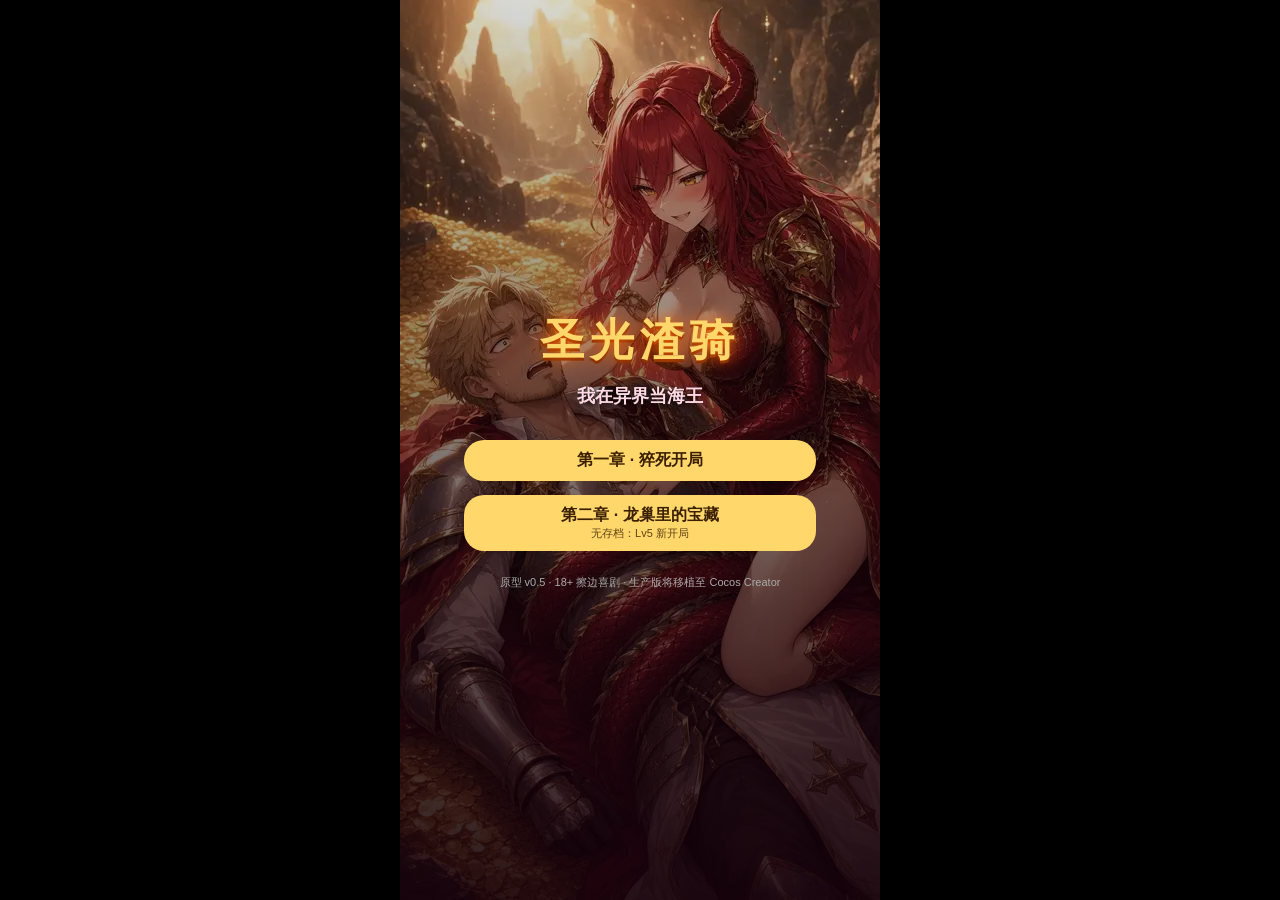
==== index.html @ f28afd52 "Add playable game build (Ch1+Ch2)" ====
<!doctype html><html lang="zh-CN"><head><meta charset="utf-8"><meta name="viewport" content="width=device-width,initial-scale=1,maximum-scale=1,user-scalable=no,viewport-fit=cover">
<title>圣光渣骑：我在异界当海王 · 原型 v0.5（第一章 + 第二章）</title><style>*{box-sizing:border-box;margin:0;padding:0;-webkit-tap-highlight-color:transparent;user-select:none}
html,body{height:100%;background:#000;font-family:-apple-system,"PingFang SC","Noto Sans CJK SC","Microsoft YaHei",sans-serif;overflow:hidden}
#game{position:relative;width:100%;max-width:480px;height:100%;margin:0 auto;overflow:hidden;background:#000;transition:background .6s}
#bg{position:absolute;inset:0;background:#000 center/cover no-repeat;transition:opacity .35s}#bg.out{opacity:0}
#stage{position:absolute;left:0;right:0;bottom:22%;top:6%;display:flex;justify-content:center;align-items:flex-end;gap:0}
.ch{position:relative;height:100%;transition:filter .3s,opacity .5s,transform .3s;opacity:0;animation:in .5s forwards}
.ch img{height:100%;width:100%;object-fit:contain;object-position:bottom;display:block;filter:drop-shadow(0 6px 14px rgba(0,0,0,.5))}
.ch.dim{filter:brightness(.55)}
.ch.speak{transform:scale(1.03);z-index:2}
.ch{width:80%}.ch.duo{width:62%;margin:0 -9%}
.blushfx::after{content:"";position:absolute;left:30%;right:30%;top:9%;height:10%;background:radial-gradient(ellipse,rgba(255,80,120,.65),transparent 70%);animation:pulse 1s infinite alternate}
@keyframes in{to{opacity:1}}
@keyframes pulse{from{opacity:.5}to{opacity:1}}
#topbar{position:absolute;top:0;left:0;right:0;padding:10px 12px;display:flex;justify-content:space-between;color:#fff;font-size:12px;text-shadow:0 1px 3px #000;z-index:5}
#aff{background:rgba(0,0,0,.45);padding:4px 8px;border-radius:12px}
#title{position:absolute;top:38%;left:0;right:0;text-align:center;color:#fff;font-size:22px;font-weight:bold;letter-spacing:2px;text-shadow:0 2px 10px #000;opacity:0;pointer-events:none;z-index:6}
#title.show{animation:tt 1.8s forwards}
@keyframes tt{0%{opacity:0;transform:translateY(10px)}20%,75%{opacity:1;transform:none}100%{opacity:0}}
#box{position:absolute;left:10px;right:10px;bottom:16px;min-height:21%;background:rgba(18,12,30,.86);border:2px solid #e8c36a;border-radius:14px;padding:22px 16px 26px;color:#fff;z-index:4}
#box.sys{border-color:#6ad0ff;background:rgba(8,24,40,.9)}
#box.sys #text{color:#9fe3ff}
#name{position:absolute;top:-16px;left:14px;background:linear-gradient(90deg,#e8c36a,#c98a2a);color:#2a1600;font-weight:bold;padding:4px 14px;border-radius:10px;font-size:15px}
#name:empty{display:none}
#expr{position:absolute;top:-12px;right:14px;font-size:11px;color:#ffd9e6;background:rgba(120,30,70,.85);padding:2px 8px;border-radius:8px}
#expr:empty{display:none}
#text{font-size:16px;line-height:1.65;min-height:3.3em}
#next{position:absolute;right:12px;bottom:6px;font-size:12px;color:#e8c36a;animation:pulse .7s infinite alternate}
.shake{animation:shk .45s}
@keyframes shk{0%,100%{transform:none}20%{transform:translate(-8px,3px)}40%{transform:translate(7px,-4px)}60%{transform:translate(-5px,2px)}80%{transform:translate(4px,-2px)}}
.tilt{animation:tilt 1s}
@keyframes tilt{50%{transform:rotate(-6deg) scale(1.05);filter:grayscale(1)}}
.ghost #stage,.ghost #bg{filter:blur(2px) grayscale(.6)}
#flash{position:absolute;inset:0;background:#fff;opacity:0;pointer-events:none;z-index:9}
#flash.go{animation:fl 1s}
@keyframes fl{0%{opacity:1}100%{opacity:0}}
.particle{position:absolute;font-size:22px;pointer-events:none;z-index:7;animation:up 1.4s ease-out forwards}
@keyframes up{to{transform:translateY(-160px) scale(1.4);opacity:0}}
.popup{position:absolute;left:50%;top:30%;transform:translateX(-50%);padding:8px 16px;border-radius:20px;font-weight:bold;font-size:18px;z-index:8;animation:pop 1.6s forwards;white-space:nowrap}
.popup.pos{background:#ff5c93;color:#fff}.popup.neg{background:#444;color:#9cf}
@keyframes pop{0%{opacity:0;transform:translate(-50%,20px)}15%,80%{opacity:1;transform:translate(-50%,0)}100%{opacity:0;transform:translate(-50%,-30px)}}
#overlay{position:absolute;inset:0;z-index:10;display:none;flex-direction:column;align-items:center;justify-content:center;padding:20px;gap:14px;background:rgba(10,5,25,.75)}
#overlay.show{display:flex}
.cardtitle{color:#ffe08a;font-size:18px;font-weight:bold;letter-spacing:2px}
.card{width:100%;background:linear-gradient(135deg,#3a2a10,#7a5a1a);border:2px solid #ffd76a;border-radius:14px;padding:12px 14px;color:#fff;text-align:left;font-size:14px;line-height:1.5;box-shadow:0 0 18px rgba(255,200,80,.35);cursor:pointer;animation:in .4s forwards;opacity:0}
.card b{display:block;color:#ffe08a;font-size:16px;margin-bottom:4px}
.card:active{transform:scale(.97)}
.itembox{background:linear-gradient(160deg,#ffd1e3,#ff8fb8);border-radius:16px;padding:20px;text-align:center;color:#5a0a2a;width:85%;box-shadow:0 0 30px #ff8fb8}
.book{width:90px;height:120px;margin:10px auto;background:linear-gradient(135deg,#ff5c93,#b0164f);border-radius:6px 10px 10px 6px;box-shadow:inset 8px 0 0 #7a0e36,0 6px 12px rgba(0,0,0,.4);color:#fff;font-size:12px;display:flex;align-items:center;justify-content:center;padding:6px;font-weight:bold}
.btn{background:#ffd76a;color:#3a2000;border:none;border-radius:20px;padding:10px 26px;font-size:16px;font-weight:bold;cursor:pointer}
/* battle */
#battle{position:absolute;inset:0;z-index:11;display:none;background:linear-gradient(rgba(20,10,20,.45),rgba(20,10,20,.65));color:#fff}
#battle.show{display:block}
.side{position:absolute;left:0;right:0;display:flex;justify-content:space-around;padding:0 10px}
#enemies{top:12%}#allies{top:46%}
.unit{width:30%;text-align:center;position:relative}
.unit .av{width:70px;height:70px;margin:0 auto;border-radius:50%;background-size:cover;background-position:center 8%;border:3px solid #ffd76a;transition:transform .15s}
.unit.enemy .av{border-color:#a33;background:radial-gradient(circle,#555,#222);display:flex;align-items:center;justify-content:center;font-size:34px}
.unit.dead{opacity:.25;filter:grayscale(1)}
.unit .nm{font-size:12px;margin-top:4px}
.hp{height:7px;background:#300;border-radius:4px;margin:4px 6px 0;overflow:hidden}
.hp i{display:block;height:100%;background:linear-gradient(90deg,#4f4,#9f6);transition:width .3s}
.enemy .hp i{background:linear-gradient(90deg,#f44,#f96)}
.hit{animation:shk .3s}
.atk{transform:translateY(-14px)}
.unit.enemy .atk,.unit.enemy.atk .av{transform:translateY(14px)}
.dmg{position:absolute;left:50%;top:0;color:#fff;font-weight:bold;text-shadow:0 0 4px #f00;animation:up 1s forwards;pointer-events:none}
#blog{position:absolute;left:12px;right:12px;top:70%;font-size:13px;color:#ffe;text-align:center;min-height:20px}
#energy{position:absolute;left:20px;right:20px;top:76%;height:14px;background:#222;border:2px solid #ffd76a;border-radius:8px;overflow:hidden}
#energy i{display:block;height:100%;width:0;background:linear-gradient(90deg,#ffe08a,#fff3c0);transition:width .3s}
#ult{position:absolute;left:50%;bottom:5%;transform:translateX(-50%);width:110px;height:110px;border-radius:50%;border:none;background:radial-gradient(circle,#fff6c9,#e8b23a);font-weight:bold;font-size:15px;color:#4a2a00;box-shadow:0 0 0 rgba(255,215,106,0);cursor:pointer}
#ult:disabled{filter:grayscale(1) brightness(.5)}
#ult.ready{animation:glow .6s infinite alternate}
@keyframes glow{to{box-shadow:0 0 30px 10px #ffd76a}}
#ring{position:absolute;left:50%;bottom:calc(5% + 55px);width:300px;height:300px;margin-left:-150px;margin-bottom:-150px;border:5px solid #fff;border-radius:50%;pointer-events:none;display:none}
#ring.on{display:block}
#ring.pw{border-color:#ffd76a;box-shadow:0 0 20px #ffd76a}
#tip{position:absolute;left:10px;right:10px;top:3%;font-size:12px;background:rgba(8,24,40,.85);border:1px solid #6ad0ff;color:#9fe3ff;padding:8px;border-radius:10px;text-align:center}
#judge{position:absolute;left:0;right:0;top:36%;text-align:center;font-size:40px;font-weight:900;color:#ffd76a;text-shadow:0 0 16px #f80;display:none}
#judge.show{display:block;animation:pop 1.6s forwards;left:50%}
#endscr{position:absolute;inset:0;z-index:12;display:none;flex-direction:column;align-items:center;justify-content:center;gap:18px;background:linear-gradient(rgba(0,0,0,.55),rgba(0,0,0,.8));color:#fff;text-align:center}
#endscr.show{display:flex;animation:in 1s forwards}
#endscr h1{font-size:30px;letter-spacing:4px;color:#ffd76a}
#endscr p{font-size:14px;color:#ccc;line-height:1.8}
#fade{position:absolute;inset:0;background:#000;opacity:0;pointer-events:none;z-index:3;transition:opacity 1.5s}
#fade.on{opacity:1}

.unit.enemy .av img{width:120%;height:120%;object-fit:contain;object-position:center top}
/* ===== v4 skill battle ===== */
#battle{overflow:hidden}
#bwave{position:absolute;top:8px;left:0;right:0;text-align:center;font-size:12px;color:#ffe08a;text-shadow:0 1px 3px #000}
#enemies{top:5%}#allies{top:44%}
.unit .av{width:64px;height:64px}
.unit.boss .av{width:86px;height:86px}
.unit.tgt .av{box-shadow:0 0 0 3px #fff,0 0 14px #ffd76a}
.unit.flash .av{animation:hf .25s}
@keyframes hf{0%{filter:brightness(3)}100%{filter:none}}
.unit.stunned .av{animation:wob 1s infinite}
@keyframes wob{50%{transform:rotate(8deg)}}
.unit .st{font-size:11px;color:#ffe066;height:14px;margin-top:2px}
.hpn{font-size:10px;color:#ddd}
.intent{font-size:11px;background:rgba(0,0,0,.6);border-radius:8px;padding:2px 6px;margin:0 auto 4px;display:inline-block;min-height:18px;color:#fff;white-space:nowrap}
.intent.warn{background:#c0182a;animation:glow .5s infinite alternate;font-weight:bold}
.dmg{font-size:18px}.dmg.crit{color:#ffd76a;font-size:22px;text-shadow:0 0 6px #f60}.dmg.heal{color:#7f7;text-shadow:0 0 6px #0a0}
#blog{top:36%;font-size:13px;background:rgba(0,0,0,.45);padding:6px 8px;border-radius:10px;min-height:44px;display:flex;align-items:center;justify-content:center;line-height:1.4}
#bhud{position:absolute;left:12px;right:12px;bottom:calc(14px + 92px);display:flex;gap:10px;align-items:center}
#holy{display:flex;gap:4px;align-items:center;font-size:11px;color:#ffe08a}
#holy b{width:16px;height:16px;border-radius:50%;border:2px solid #ffd76a;background:#332}
#holy b.on{background:radial-gradient(circle,#fff6c9,#e8b23a);box-shadow:0 0 8px #ffd76a}
#energy{position:relative;flex:1;left:auto;right:auto;top:auto;height:16px}
#energy span{position:absolute;inset:0;font-size:10px;text-align:center;color:#432;line-height:12px}
#energy.full{animation:glow .5s infinite alternate}
#skills{position:absolute;left:8px;right:8px;bottom:14px;display:flex;gap:6px;justify-content:center}
.sk{position:relative;flex:1;max-width:82px;height:84px;border-radius:16px;border:2px solid #ffd76a;background:linear-gradient(160deg,#4a3410,#1e1406);color:#ffe9b0;display:flex;flex-direction:column;align-items:center;justify-content:center;cursor:pointer;padding:0}
.sk .g,.skbig .g{width:40px;height:40px;border-radius:50%;background:radial-gradient(circle,#fff6c9,#e8b23a);color:#5a2a00;font-size:22px;font-weight:900;display:flex;align-items:center;justify-content:center}
.sk .sn{font-size:11px;margin-top:4px}
.sk.ok{box-shadow:0 0 12px rgba(255,215,106,.7)}
.sk:disabled{filter:grayscale(.9) brightness(.55)}
.sk .cd{position:absolute;inset:0;display:flex;align-items:center;justify-content:center;font-size:30px;font-weight:900;color:#fff;background:rgba(0,0,0,.45);border-radius:14px}
.sk .cost{position:absolute;top:-8px;right:-4px;font-size:9px;background:#e8b23a;color:#3a1a00;border-radius:6px;padding:1px 4px}
.sk-heal .g{background:radial-gradient(circle,#eaffd8,#6fcf4a)}
.sk-hammer .g{background:radial-gradient(circle,#fff,#7fb6ff)}
.sk-judge .g{background:radial-gradient(circle,#fff,#ffb347)}
.sk-ult{border-color:#fff}.sk-ult .g{background:radial-gradient(circle,#fff,#ff6fb0);color:#fff}
.skbig{display:flex;justify-content:center;margin:8px 0}.skbig .g{width:64px;height:64px;font-size:34px}
#ring{bottom:calc(14px + 42px)}
#bover{position:absolute;inset:0;z-index:20;display:none;align-items:center;justify-content:center;background:rgba(10,5,25,.7)}
#bover.show{display:flex}
.bmodal{width:84%;background:linear-gradient(160deg,#20152e,#3a2350);border:2px solid #ffd76a;border-radius:16px;padding:18px;text-align:center;color:#fff}
.bbtns{display:flex;gap:10px;justify-content:center;margin-top:14px}
.tutt{font-size:18px;font-weight:bold;color:#ffe08a}.tutd{font-size:14px;line-height:1.6;margin-top:8px}
.lvup{font-size:34px;font-weight:900;color:#ffd76a;text-shadow:0 0 18px #f80;animation:pop2 .6s}
@keyframes pop2{0%{transform:scale(.3)}70%{transform:scale(1.2)}100%{transform:none}}
.lvn{font-size:20px;margin:4px 0}.lvq{font-size:13px;color:#9fe3ff}.lvs{font-size:13px;margin-top:8px;line-height:1.7}
.xpbar{height:10px;background:#222;border-radius:6px;margin-top:10px;overflow:hidden}.xpbar i{display:block;height:100%;background:#7fd0ff}
#talbtn{position:absolute;top:34px;right:10px;z-index:6;background:rgba(40,20,60,.8);color:#ffe08a;border:1px solid #ffd76a;border-radius:12px;font-size:12px;padding:4px 10px}
#talbtn.glow{animation:glow .6s infinite alternate}
.talbox{width:100%;max-height:92%;overflow:auto;background:linear-gradient(160deg,#20152e,#3a2350);border:2px solid #ffd76a;border-radius:16px;padding:14px;color:#fff}
.taltitle{font-size:17px;font-weight:bold;color:#ffe08a;text-align:center}.talsub{font-size:12px;text-align:center;margin:4px 0 8px;color:#ccc}
.tal{position:relative;background:rgba(0,0,0,.3);border:1px solid #6a4a8a;border-radius:10px;padding:8px 54px 8px 10px;margin-bottom:6px}
.tal.lock{opacity:.45}.tn{font-weight:bold;font-size:14px}.tn i{font-style:normal;color:#ff7fb0;margin-left:6px}.tn em{font-style:normal;font-size:10px;color:#aaa;margin-left:6px}
.td{font-size:12px;color:#ddd;margin-top:2px}
.tadd{position:absolute;right:8px;top:50%;transform:translateY(-50%);width:38px;height:38px;border-radius:50%;border:none;background:#ffd76a;font-size:22px;font-weight:900;color:#3a1a00}
.tadd:disabled{background:#555;color:#888}
.talq{min-height:18px;font-size:12px;color:#9fe3ff;text-align:center;margin:6px 0}
.talbox .btn{display:block;margin:0 auto}
/* ===== v5: title / map / mini-game / ch2 battle ===== */
#titlescr{position:absolute;inset:0;z-index:40;display:none;flex-direction:column;align-items:center;justify-content:center;gap:14px;background:linear-gradient(rgba(0,0,0,.25),rgba(20,0,10,.85));color:#fff;text-align:center;padding:20px}
#titlescr.show{display:flex}
#titlescr h1{font-size:44px;color:#ffd76a;letter-spacing:6px;text-shadow:0 0 18px #f60,0 3px 0 #7a2a00}
#titlescr h2{font-size:18px;color:#ffd9e6;margin-bottom:18px;text-shadow:0 2px 6px #000}
#titlescr .btn{width:80%;display:flex;flex-direction:column;align-items:center}
#titlescr .btn small{font-size:11px;font-weight:normal;opacity:.8}
#titlescr .ghostbtn{background:rgba(255,215,106,.25);color:#ffe9b0;border:1px solid #ffd76a;font-size:13px}
#titlescr p{font-size:11px;color:#aaa;margin-top:10px}
#endscr .btn{margin:0 0 4px}
#mapscr{position:absolute;inset:0;z-index:9;display:none;background:#000 center/cover}
#mapscr.show{display:block}
#mapinfo{position:absolute;top:34px;left:10px;right:110px;font-size:12px;color:#fff;background:rgba(0,0,0,.55);border-radius:10px;padding:6px 10px}
#maptip{position:absolute;bottom:14px;left:10px;right:10px;font-size:12px;color:#ffe9b0;text-align:center;background:rgba(0,0,0,.55);border-radius:10px;padding:6px}
.node{position:absolute;transform:translate(-50%,-50%);display:flex;flex-direction:column;align-items:center;cursor:pointer}
.node .ni{width:40px;height:40px;border-radius:50%;display:flex;align-items:center;justify-content:center;font-size:20px;background:radial-gradient(circle,#fff6c9,#e8b23a);border:3px solid #fff;box-shadow:0 2px 8px #000}
.node.side .ni{width:34px;height:34px;font-size:16px;background:radial-gradient(circle,#e9f6ff,#5ab0ff)}
.node.boss .ni{border-color:#ff4d6a}
.node .nn{margin-top:2px;font-size:10px;color:#fff;background:rgba(0,0,0,.65);padding:1px 6px;border-radius:8px;white-space:nowrap}
.node.lock{opacity:.35;filter:grayscale(1);pointer-events:none}
.node.done .ni{background:#4a4;color:#fff}
.node.next .ni,.node.open.side .ni{animation:glow .6s infinite alternate}
#mini{width:100%;height:100%;display:flex;flex-direction:column;gap:8px}
#minibar{color:#ffe08a;font-weight:bold;text-align:center;font-size:15px}
#minifield{position:relative;flex:1;border:2px solid #ffd76a;border-radius:14px;background:#000 center/cover;overflow:hidden}
.coin,.loot{position:absolute;cursor:pointer;line-height:1;filter:drop-shadow(0 2px 2px #000)}
.loot{font-size:24px;opacity:.85}.loot.got{animation:pop2 .4s;opacity:.25;pointer-events:none}
.coin.nope{animation:shk .3s}
#minifound{min-height:60px;font-size:12px;color:#9f9;line-height:1.5}
.card.gaze{background:linear-gradient(135deg,#3a1040,#8a2a7a);border-color:#ff9fe0}
.card .rate{font-style:normal;font-size:11px;color:#9fe3ff;margin-left:8px}
#allies.four .unit{width:24%}#enemies.four .unit{width:24%}
.unit.spr .av{border:none;border-radius:0;background:none;width:92px;height:92px;overflow:visible}
.unit.spr .av img{width:100%;height:100%;object-fit:contain;object-position:center bottom;filter:drop-shadow(0 3px 6px #000)}
.unit.spr.boss .av{width:150px;height:150px}
#enemies.four .unit.spr .av{width:76px;height:76px}
.unit.bubble .av{box-shadow:0 0 0 6px rgba(255,230,120,.8),0 0 26px 10px #ffd76a}
.unit.wings .av{box-shadow:0 0 0 3px #fff,-26px -6px 0 -4px rgba(255,220,120,.85),26px -6px 0 -4px rgba(255,220,120,.85),0 0 30px 8px #ffb347}
#skills.two{flex-wrap:wrap;bottom:8px}
#skills.two .sk{flex:0 0 18%;height:62px;max-width:none}
#skills.two .sk .g{width:30px;height:30px;font-size:17px}
#skills.two .sk .sn{font-size:10px;margin-top:2px}
#battle.two #bhud{bottom:146px}
.sk-consec .g{background:radial-gradient(circle,#fff,#ffd23a)}.sk-bubble .g{background:radial-gradient(circle,#fff,#ffe9a0);box-shadow:0 0 8px #ffd76a}
.sk-loh .g{background:radial-gradient(circle,#fff,#9cf)}.sk-wings .g{background:radial-gradient(circle,#fff,#ff9a3a);color:#fff}.sk-struggle .g{background:radial-gradient(circle,#fff,#c8f)}
.sk-chop .g,.sk-charge .g,.sk-shout .g{background:radial-gradient(circle,#efe,#5a9a3a);color:#fff}.sk-regen .g{background:radial-gradient(circle,#fee,#c33);color:#fff}.sk-whirl .g{background:radial-gradient(circle,#fff,#3a8a2a);color:#fff}
#bover{z-index:30}
#battle{background-size:cover!important;background-position:center!important}
</style></head><body>
<div id="game">
 <div id="bg"></div><div id="stage"></div><div id="fade"></div>
 <div id="topbar"><span id="chname">第一章《猝死开局，满床风流债》</span><span id="aff"></span></div>
 <div id="title"></div>
 <div id="box"><div id="name"></div><div id="expr"></div><div id="text"></div><div id="next">▼ 点击继续</div></div>
 <button id="talbtn">天赋 Lv1</button>
 <div id="mapscr"></div>
 <div id="overlay"></div>
 <div id="battle"></div>
 <div id="endscr"><h1>未完待续</h1><p id="endp">第二章《龙巢里的宝藏》<br>敬请期待</p><button class="btn" id="toch2" style="display:none">▶ 进入第二章</button><button class="btn" id="restart">↻ 回到标题</button><p style="font-size:11px;color:#777">原型 v0.5 · 生产版将移植至 Cocos Creator</p></div>
 <div id="titlescr"></div>
 <div id="flash"></div>
</div>
<script>window.IMG={"ailian": "[data-uri]", "bg-backyard": "[data-uri]", "bg-dinner": "[data-uri]", "bg-dragon-king": "[data-uri]", "bg-hotspring": "[data-uri]", "bg-inn": "[data-uri]", "bg-lair-morning": "[data-uri]", "bg-lake": "[data-uri]", "bg-night": "[data-uri]", "bg-office": "[data-uri]", "bg-pass": "[data-uri]", "bg-street": "[data-uri]", "bg-system": "[data-uri]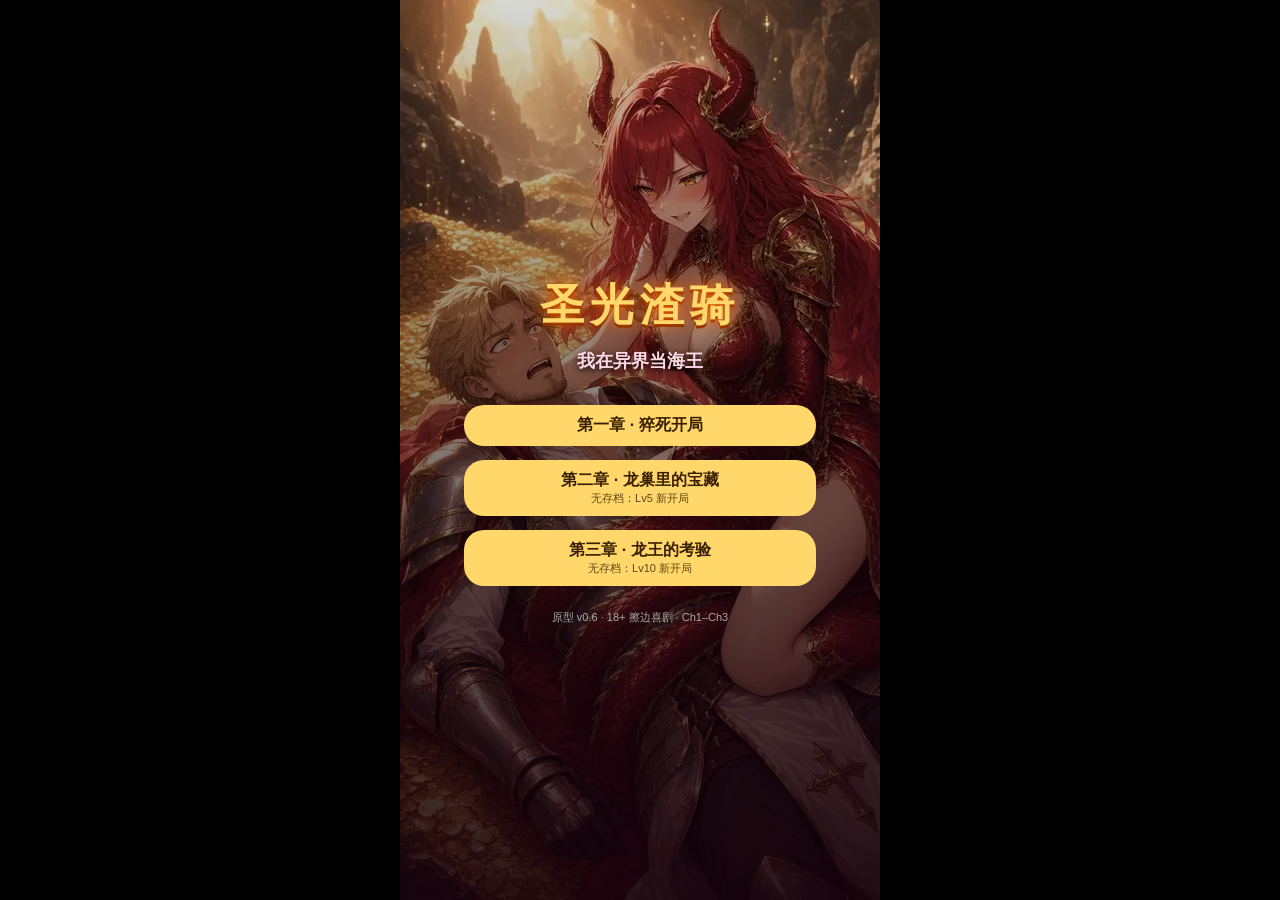
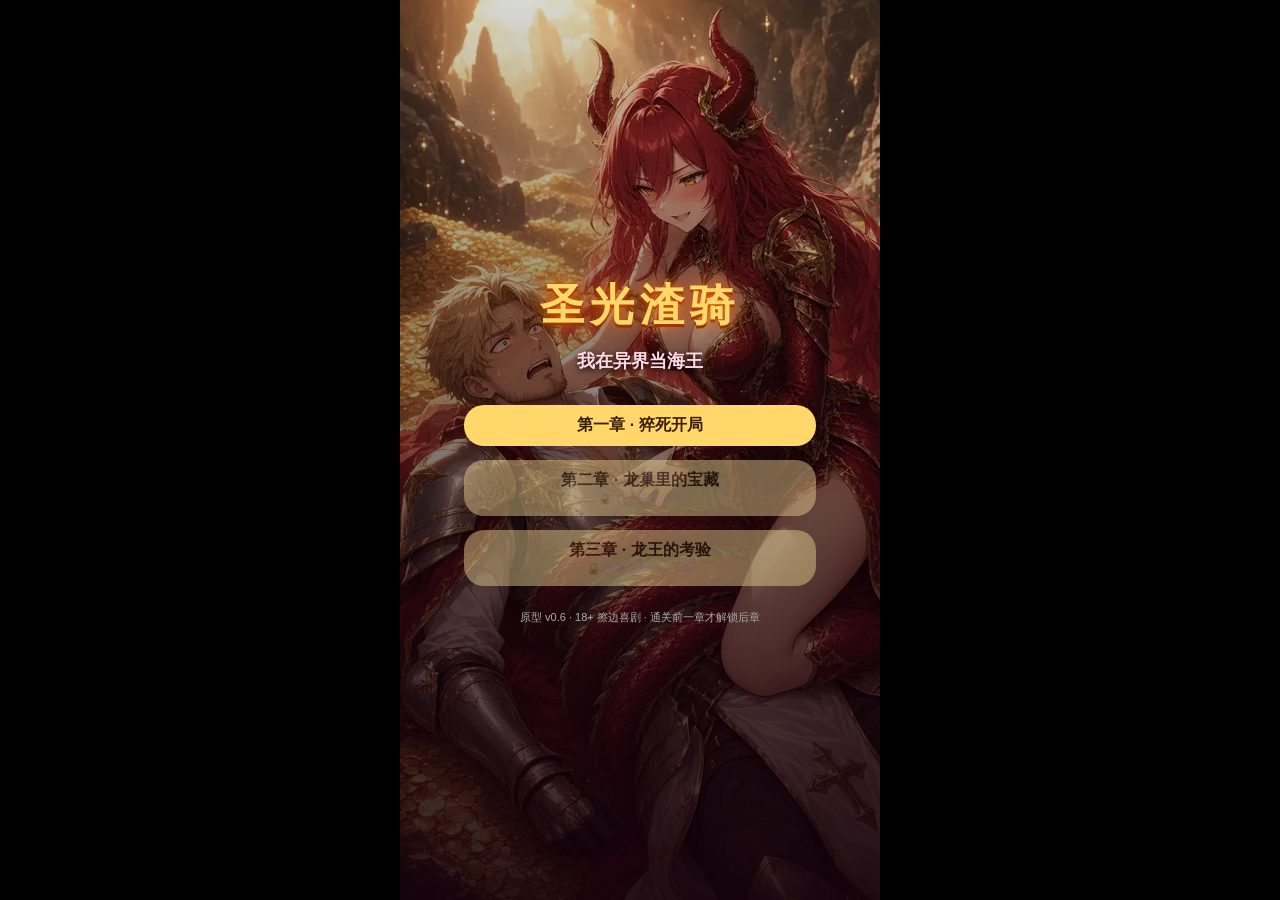
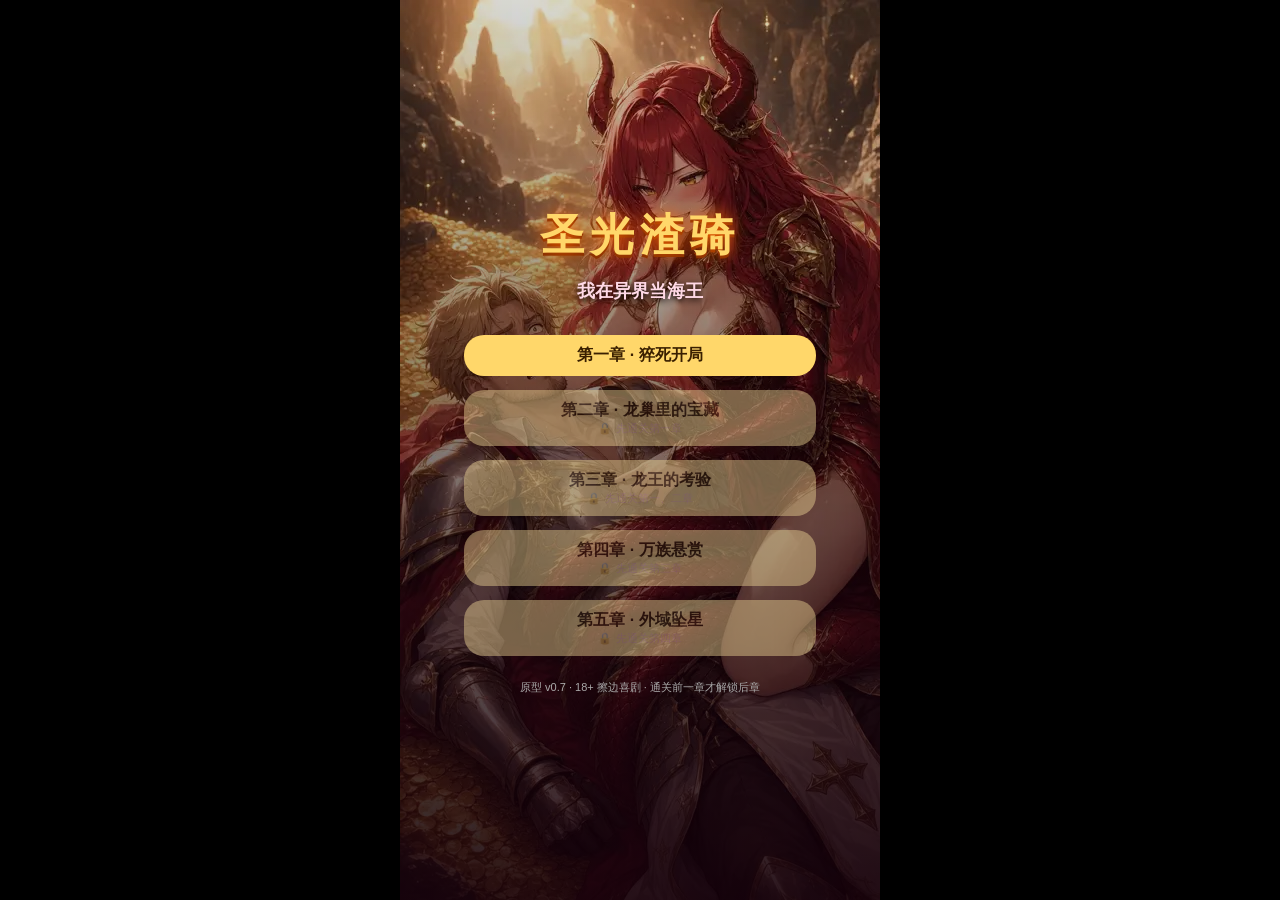
